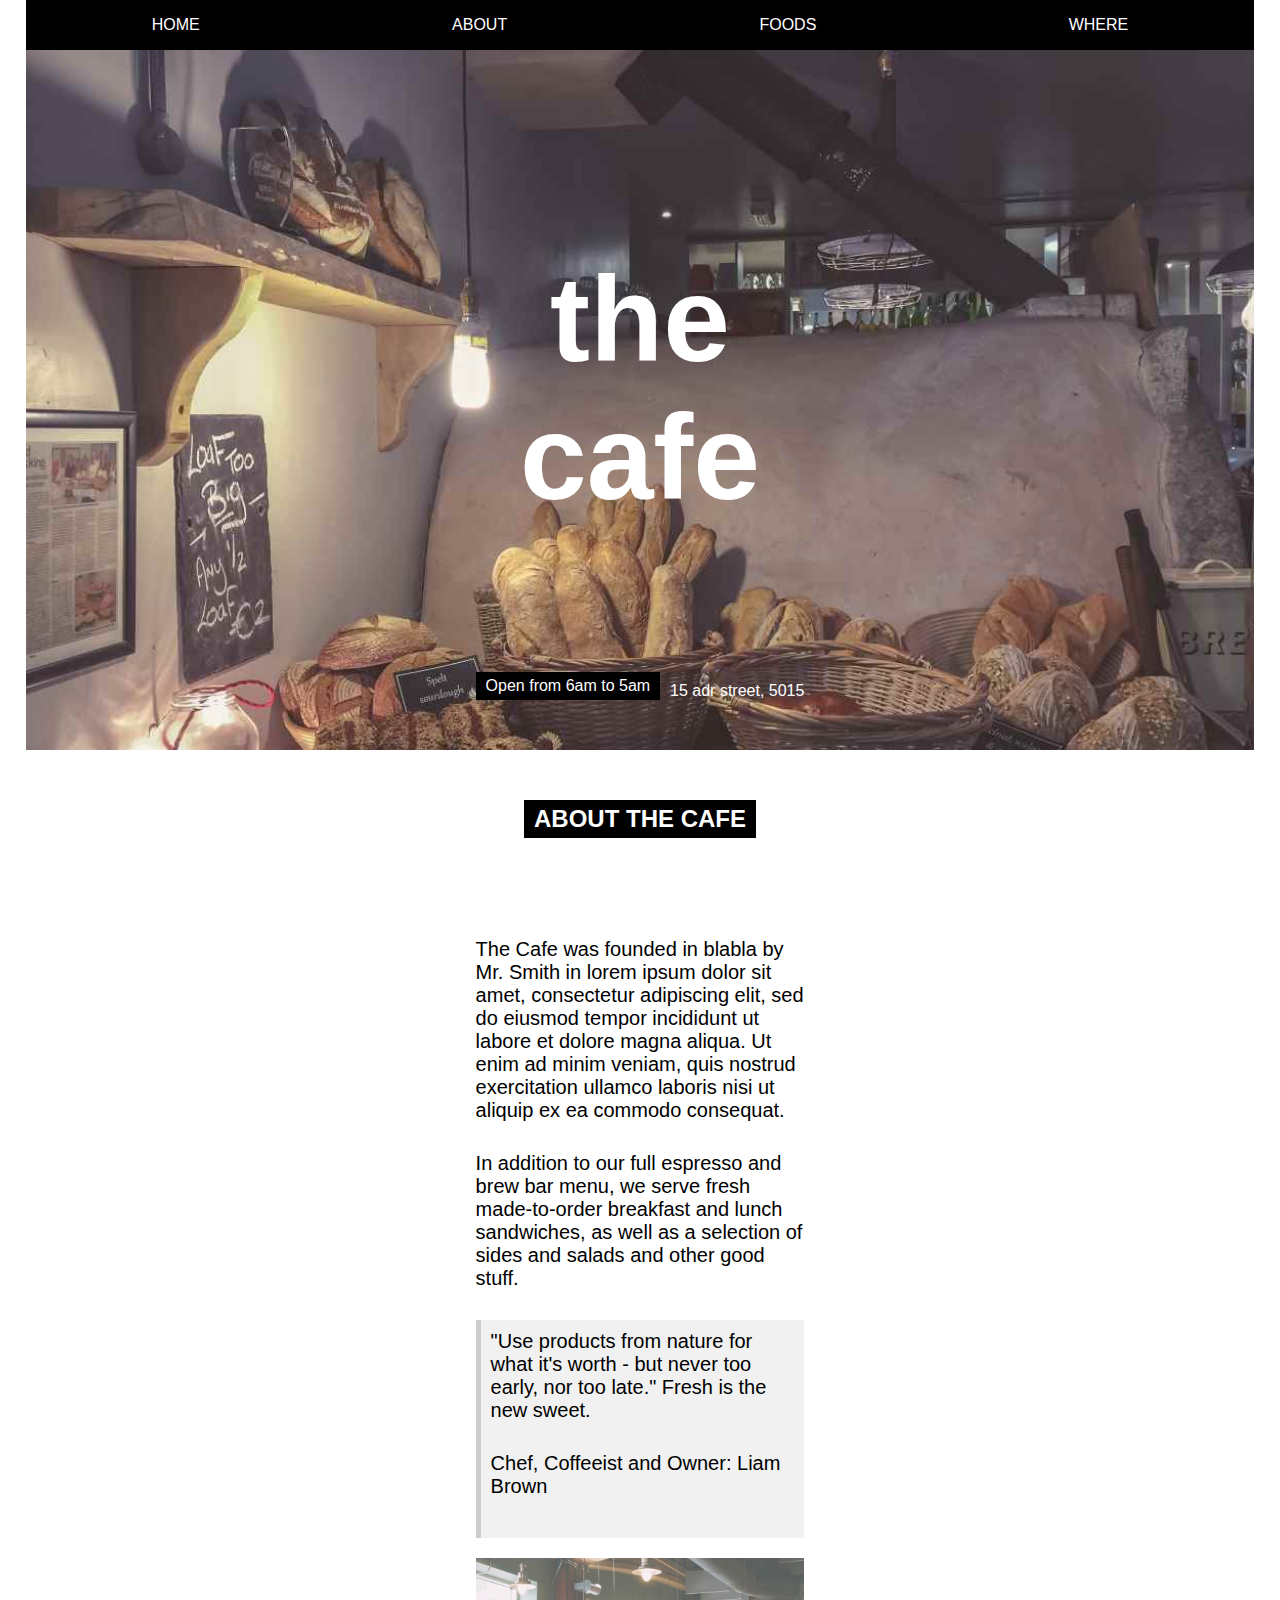
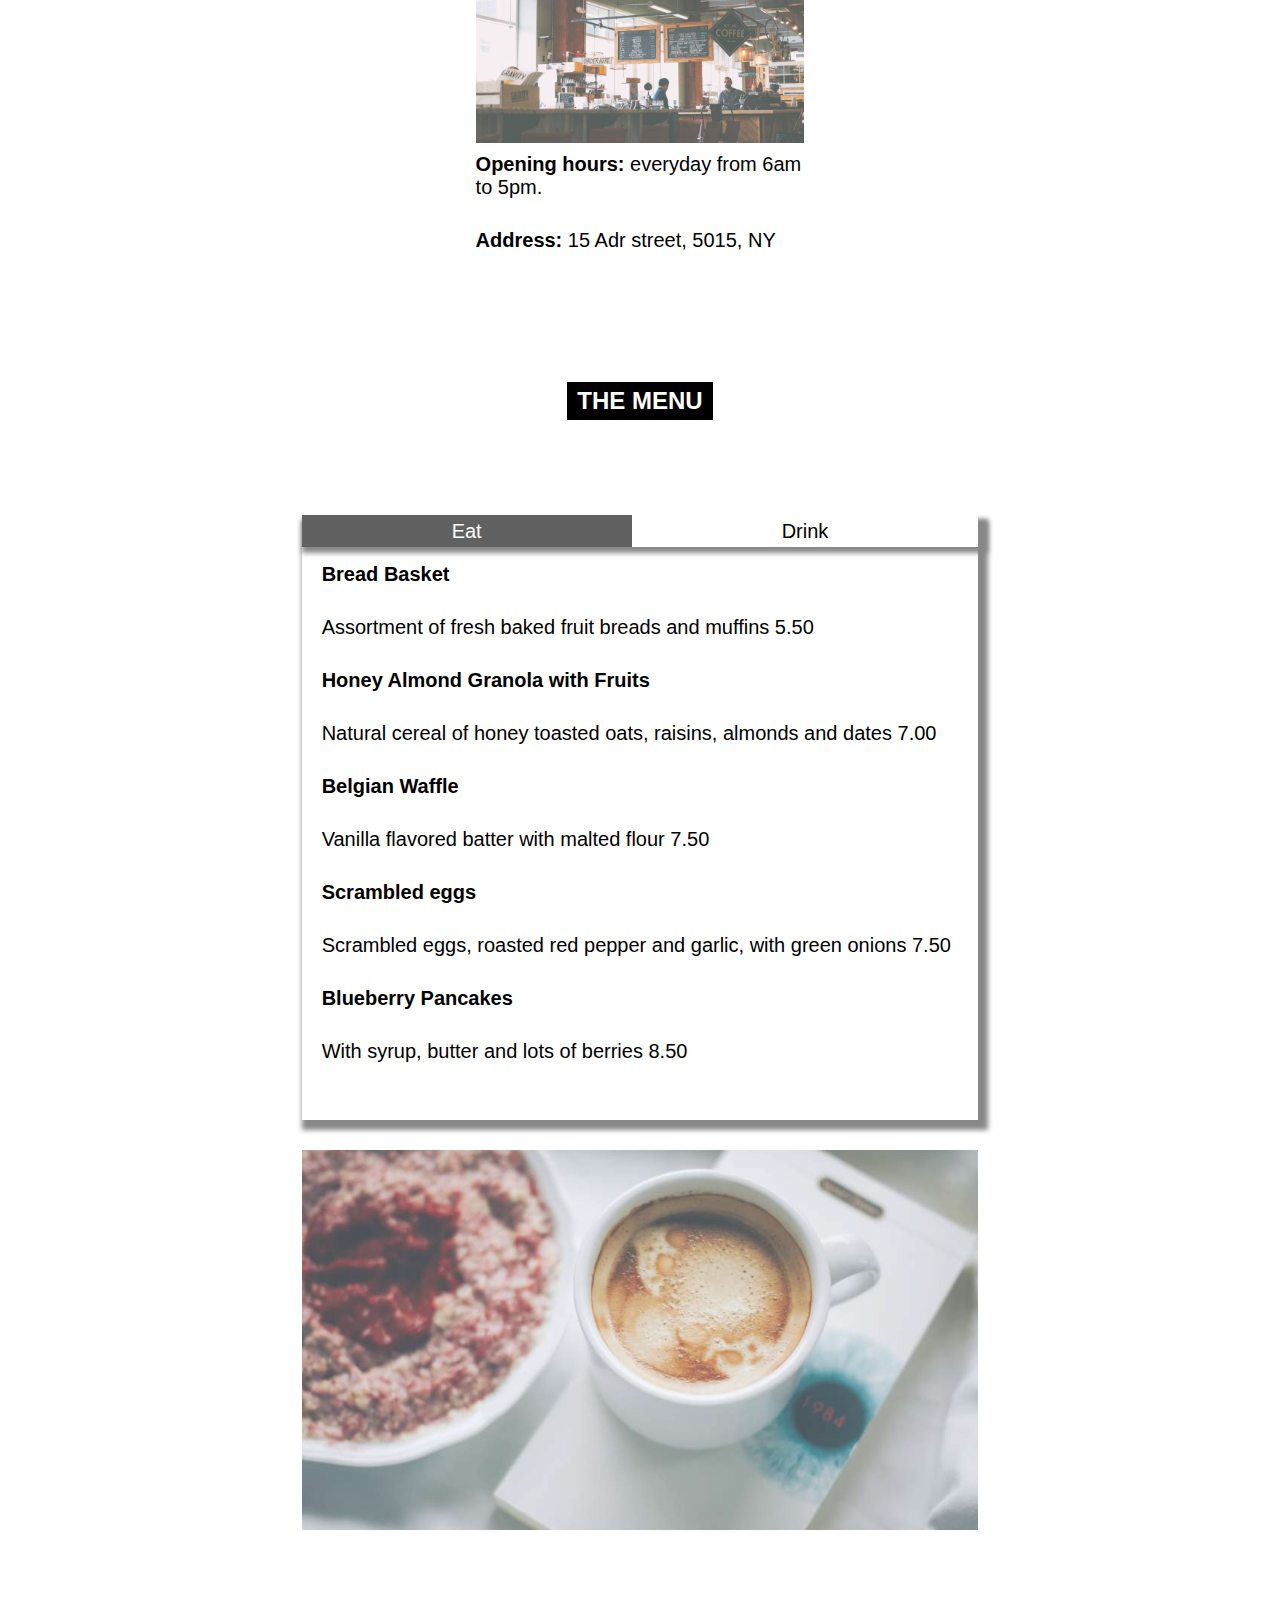
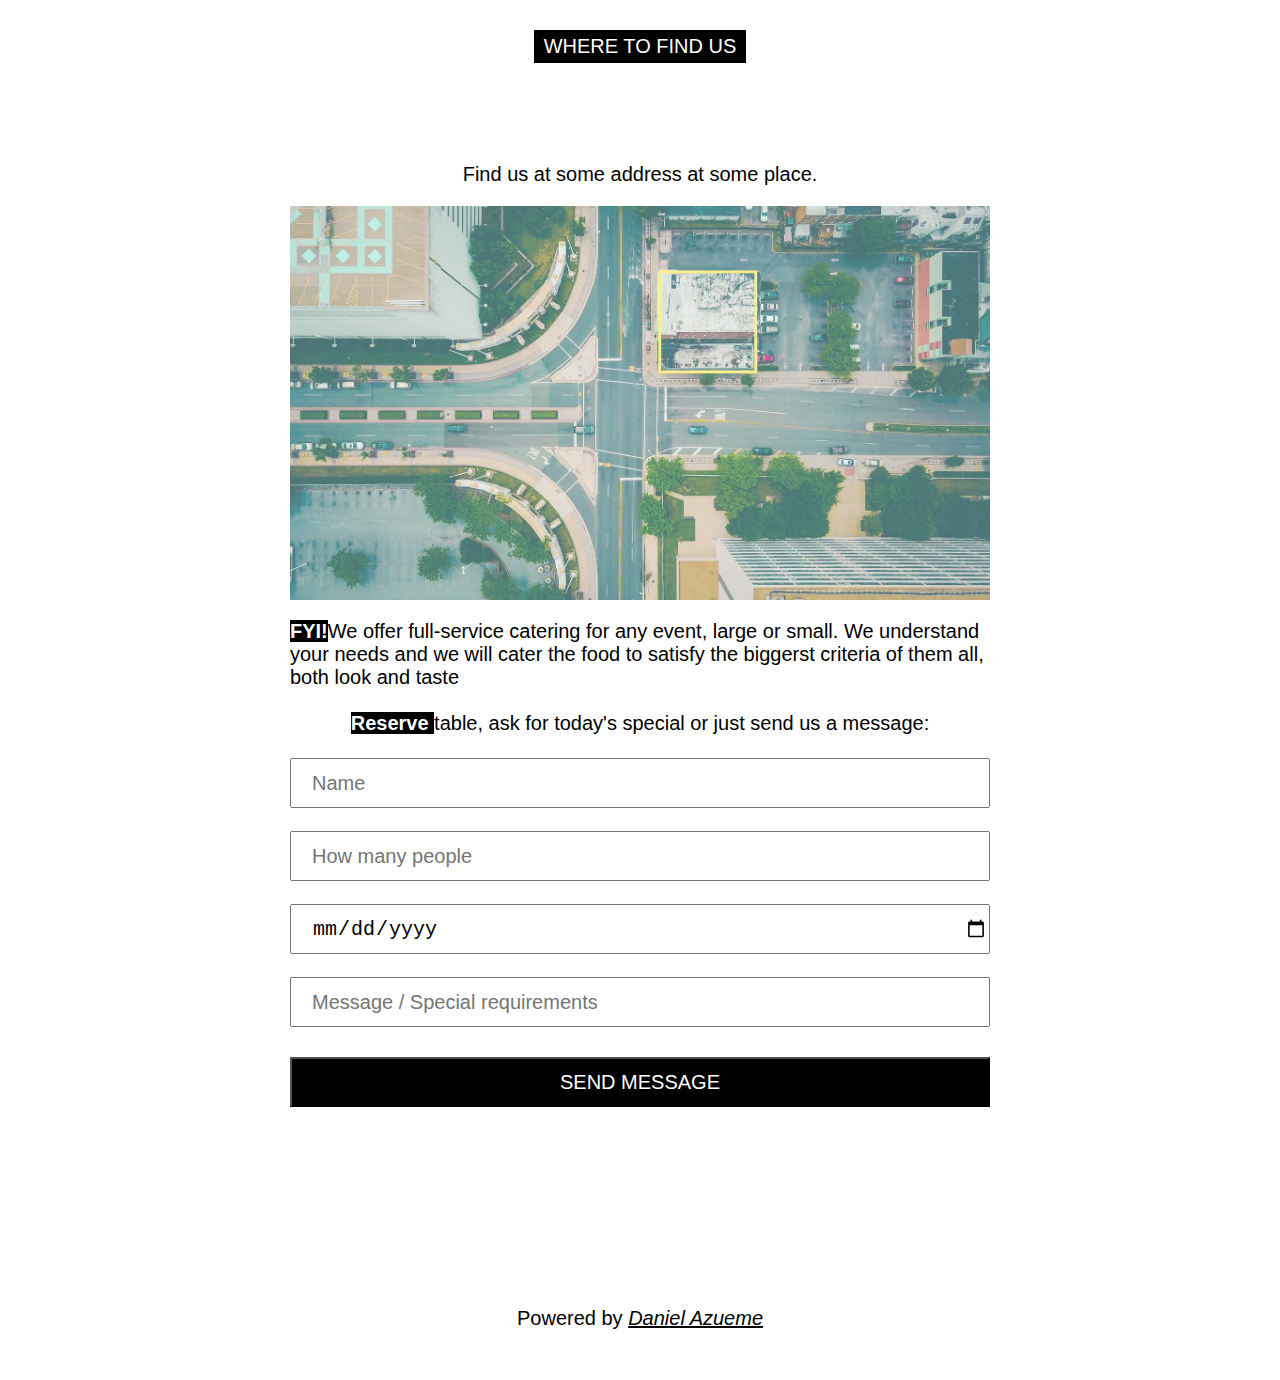
==== index.html @ de9c0a42 "comit" ====
<!DOCTYPE html>
<html lang="en">
<head>
    <meta charset="UTF-8">
    <meta name="viewport" content="width=device-width, initial-scale=1.0">
    <link rel="stylesheet" href="style.css">
    <title>Document</title>
</head>
<body>
    <div class="container">
    <div class="navbar">
            <a href="index.html">HOME</a>
            <a href="#">ABOUT</a>
            <a href="food.html">FOODS</a>
            <a href="#">WHERE</a>
    </div>
    <div class="body">
        <div class="h1">
            <h1>the <br> cafe</h1>
        </div>
        <div class="daniel">
            <div class="div1">
                <p>Open from 6am to 5am</p>
            </div>
            <div class="div2">
                <p>15 adr street, 5015</p>
            </div>
        </div>
    </div>
    <div class="body2">
        <div class="div">
            <h2>ABOUT THE CAFE</h2>
        </div>
        <div class="word">
            <p>The Cafe was founded in blabla by Mr. Smith in lorem ipsum dolor sit amet, consectetur adipiscing elit, sed do eiusmod tempor incididunt ut labore et dolore magna aliqua. Ut enim ad minim veniam, quis nostrud exercitation ullamco laboris nisi ut aliquip ex ea commodo consequat.</p>
            <p>In addition to our full espresso and brew bar menu, we serve fresh made-to-order breakfast and lunch sandwiches, as well as a selection of sides and salads and other good stuff.</p>
        </div>
        <div class="word2">
            <p>"Use products from nature for what it's worth - but never too early, nor too late." Fresh is the new sweet.</p>
            <p>Chef, Coffeeist and Owner: Liam Brown</p>
        </div>
        <img src="./imgages/coffeeshop.jpg" alt="">
        <p> <b>Opening hours: </b> everyday from 6am to 5pm.</p>
        <p> <b>Address: </b> 15 Adr street, 5015, NY</p>
    </div>
    <div class="body3">
        <div class="menu">
            <h2>THE MENU</h2> 
        </div>
        <div class="nav">
            <div class="link">
                <div class="eat">
                    <a href="#">Eat</a>
                </div>
                <div class="drink">
                    <a href="#">Drink</a>
                </div>
            </div>
            <div class="bread">
            <p><b>Bread Basket</b></p>
            <p>Assortment of fresh baked fruit breads and muffins 5.50
            </p>
            <p><b>Honey Almond Granola with Fruits</b></p>
            <p>Natural cereal of honey toasted oats, raisins, almonds and dates 7.00
            </p>
            <p><b>Belgian Waffle
            </b></p>
            <p>Vanilla flavored batter with malted flour 7.50</p>
            <p><b>Scrambled eggs</b></p>
            <p>Scrambled eggs, roasted red pepper and garlic, with green onions 7.50
            </p>
            <p><b>Blueberry Pancakes
            </b></p>
            <p>With syrup, butter and lots of berries 8.50
                </p>
            </div>
        </div>
        <img src="./imgages/coffeecup.jpg" alt="">
    </div>
    <div class="body4">
        <div class="menu">
            WHERE TO FIND US
        </div>
        <p>Find us at some address at some place.
        </p>
        <img src="./imgages/map (1).jpg" alt="">
        <p><b>FYI!</b>We offer full-service catering for any event, large or small. We understand your needs and we will cater the food to satisfy the biggerst criteria of them all, both look and taste</p><br>
        <p><b>Reserve </b> table, ask for today's special or just send us a message:</p><br>
        <div class="form">
            <form action="/action.page.php">
                <input type="text" placeholder="Name" required><br><br>
                <input type="number" id="points" name="points" step="1" placeholder="How many people" required><br><br>
    <input type="date" id="birthday" name="birthday"><br><br>
    <input type="text" placeholder="Message / Special requirements" required>
    <div class="message">
        <a href="#"><input type="submit" value="SEND MESSAGE"></a>
    </div>
            </form>
        </div>
        <div class="power">
            <p>Powered by <a href="#"> <i>Daniel Azueme</i></a></p>
        </div>
    </div>
    </div>
</body>
</html>
---- style.css ----
* {
    box-sizing: border-box;
    padding: 0;
    margin: 0;
    scroll-behavior: smooth;
}
body {
    overflow-x: hidden;
}

.navbar {
    background-color: black;
    color: white;
    position: sticky;
    top: 0;
    width: 100%;
    height: 50px;
    align-items: center;
    display: flex;
    justify-content: space-around;
    z-index: 100;
}
.navbar  a{
    color: white;
    text-align: center;
    text-decoration: none;
    transition: 0.5s;

}
.navbar  a:hover {
    color: rgb(184, 183, 183);
    transition: 0.5s;
}
.body {
    background-image: url(./imgages/coffeehouse.jpg);
    background-repeat: no-repeat;
    background-size: cover;
    height: 700px;
    width: 100%;
    display: flex;
    flex-direction: column;
    justify-content: center;
}
.h1 {
    color: white;
    font-weight: 10;
    font-size: 60px;
    text-align: center;
    display: flex;
    height: inherit;
    justify-content: center;
    margin-top: 150px;
}
.daniel {
    display: flex;
    justify-content: space-between;
    color: white;
    align-items: flex-end;
    height: inherit;
}
.div1 {
    background-color: black;
    color: white;
    padding: 5px 10px;
}
.body2 {
    display: flex;
    flex-direction: column;
    align-items: center;
    padding: 10px ;
    justify-content: center;
}
.div {
    background-color: black;
    color: white;
    padding: 5px 10px;
    margin-bottom: 100px;
}
.body2 p{
    width: 100%;
    font-size: 20px;
    margin-bottom: 30px;
}
.word2 {
    background-color: rgb(241,241,241);
    padding: 10px;
    border-left: 5px solid rgb(204,204,204);
    margin-bottom: 20px;
}
.body2 img {
    width: 100%;
    margin-bottom: 10px;
    transition: 0.5s;
    opacity: 0.7;
    
}
.body2 img:hover {
    width: 105%;
    opacity: 1;
    transition: 0.5s;
}
.body3 {
    display: flex;
    flex-direction: column;
    align-items: center;
    justify-content: center;
    padding: 10px ;


}
.menu {
        background-color: black;
        color: white;
        padding: 5px 10px;
        margin-bottom: 100px;
    cursor: pointer;
    transition: 0.5s;
}
.menu:hover {
    box-shadow: 5px 5px 5px 5px #888888;
background-color: white;
    transition: 0.5s;
    color: black;
}
.link {
    display: flex;
    /* gap: 500px; */
    align-items: center;
    justify-content: center;
    box-shadow: 5px 5px 5px 5px #888888;

}
.eat a{
    background-color: rgb(97,97,97);
    padding: 5px 150px;
    color: white;
    text-decoration: none;
    font-size: 20px;
}
.drink a{
    background-color:white;
    padding: 5px 150px;
    text-decoration: none;
    color: black;
    font-size: 20px;
}
.nav {
    box-shadow: 5px 5px 5px 5px #888888;
    height: 600px;
    font-size: 20px;
}
.nav p {
     margin-left: 20px;
     margin-top: 20px;
    margin-bottom: 30px;
 }
 .coffee {
    display: none;
 }
 .body3 img {
    width: 100%;
    margin-top: 30px;
    transition: 0.5s;
    opacity: 0.7;
 }
 .body3 img:hover {
    width: 105%;
    opacity: 1;
    transition: 0.5s;
}
 .body4 {
    display: flex;
    flex-direction: column;
    align-items: center;
    justify-content: left;
    padding: 10px ;
    text-align: left;
    font-size: 20px;
 }
 .body4 img {
    width: 100%;
    margin-top: 20px;
    margin-bottom: 20px;
    transition: 0.5s;
    opacity: 0.7;
 }
 .body4 img:hover {
    width: 105%;
    opacity: 1;
    transition: 0.5s;

}
 .body4 b {
    background-color: black;
    color: white;
 }
 input {
    width: 700px;
    height: 50px;
    font-size: 20px;
    padding-left: 20px;
 }
 .message a  input{
    background-color: black;
    color: white;
    padding: 5px 10px;
    margin-bottom: 100px;
    text-decoration: none;
    transition: 0.5s;

 }
 .message {
    margin-top: 30px;
 }
 .message a input:hover {
    background-color: white;
    color: black;
    transition: 0.5s;
    box-shadow: 5px 5px 5px 5px #888888;

 }
.power a {
    color: black;
}
.power {
    margin-top: 100px;
}
@media screen and (min-width:1200px) {
    .body {
    padding: 50px 450px;
    }
    .body2 {
    padding: 50px 450px;
    }
    .body3 {
    padding: 50px 450px;
    }
    .body4 {
    padding: 50px 450px;
    }
    body {
        overflow-x: hidden;
    }
}
@media screen and (max-width:950px) {
    .body {
        padding: 10px;
    }
    .body2 {
        padding: 10px;
    }
    .body3 {
        padding: 10px;
    }
    .body3 img {
        width: 100%;
    }
    .body4 {
        padding: 10px;
    }
    body {
        overflow-x: hidden;
    }
}
@media screen and (max-width:500px) {
    .nav {
        width: 100%;
        height: 650px;
    }
    .link {
        width: 100%;
    }
    .eat a{
    padding: 5px 100px;
    }
    .drink a{
        padding: 5px 100px;
        }
    
    input {
       width: 400px;
       height: 50px;
       font-size: 20px;
       padding-left: 20px;
    }.message a {
    padding: 5px 7px;

    }
    input {
        width: 400px;
        height: 50px;
        font-size: 20px;
        padding-left: 20px;
    }
    body {
        overflow-x: hidden;
    }
}
@media screen and (max-width:320px) {
    body {
        overflow-x: hidden;
    }
    input {
        width: 280px;
        height: 50px;
        font-size: 15px;
        padding-left: 20px;
    }
}
@media screen and (min-width:1200px) {
    .container {
    width: min(100% - 4vw, 1400px);
    margin-inline: auto;
    display: flex;
    flex-direction: column;
    justify-content: space-evenly;
    align-items: center;
    font-family: 'Montserrat', sans-serif;
    font-family: 'Mulish', sans-serif;
}
}
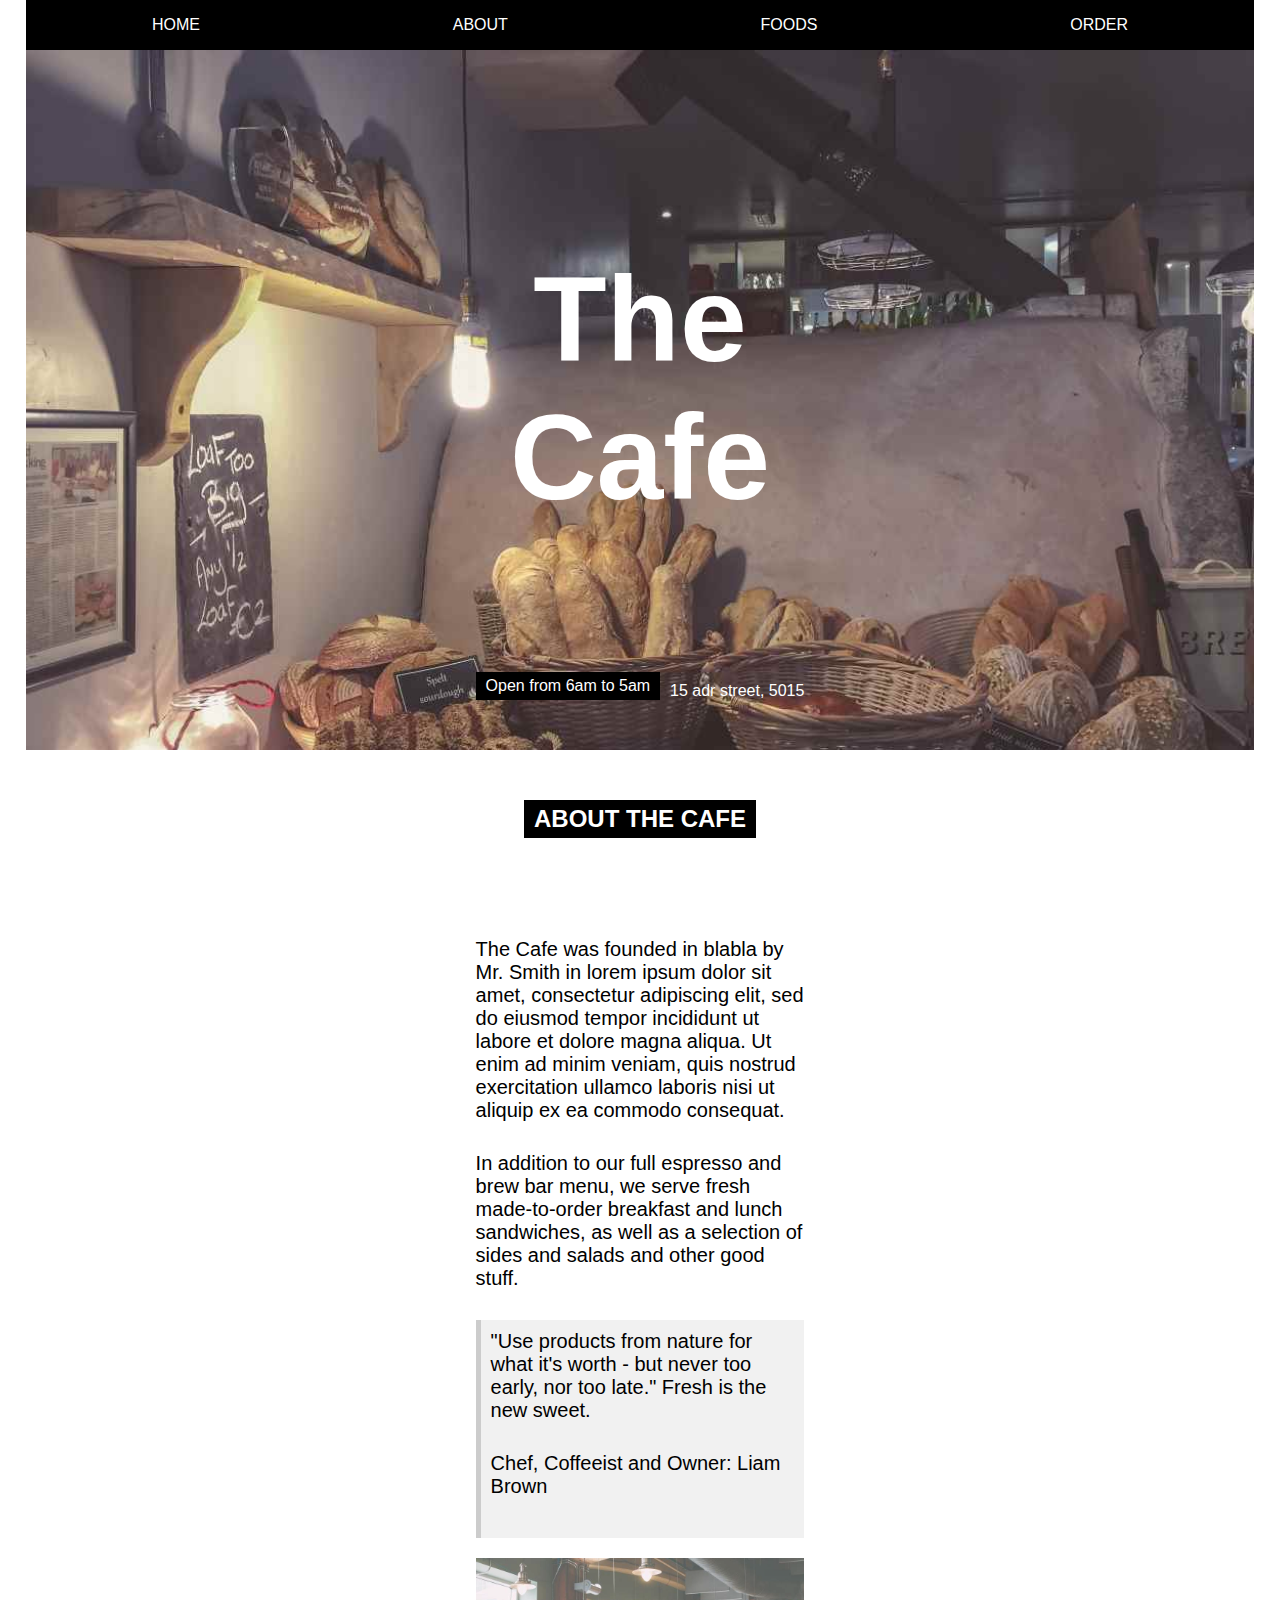
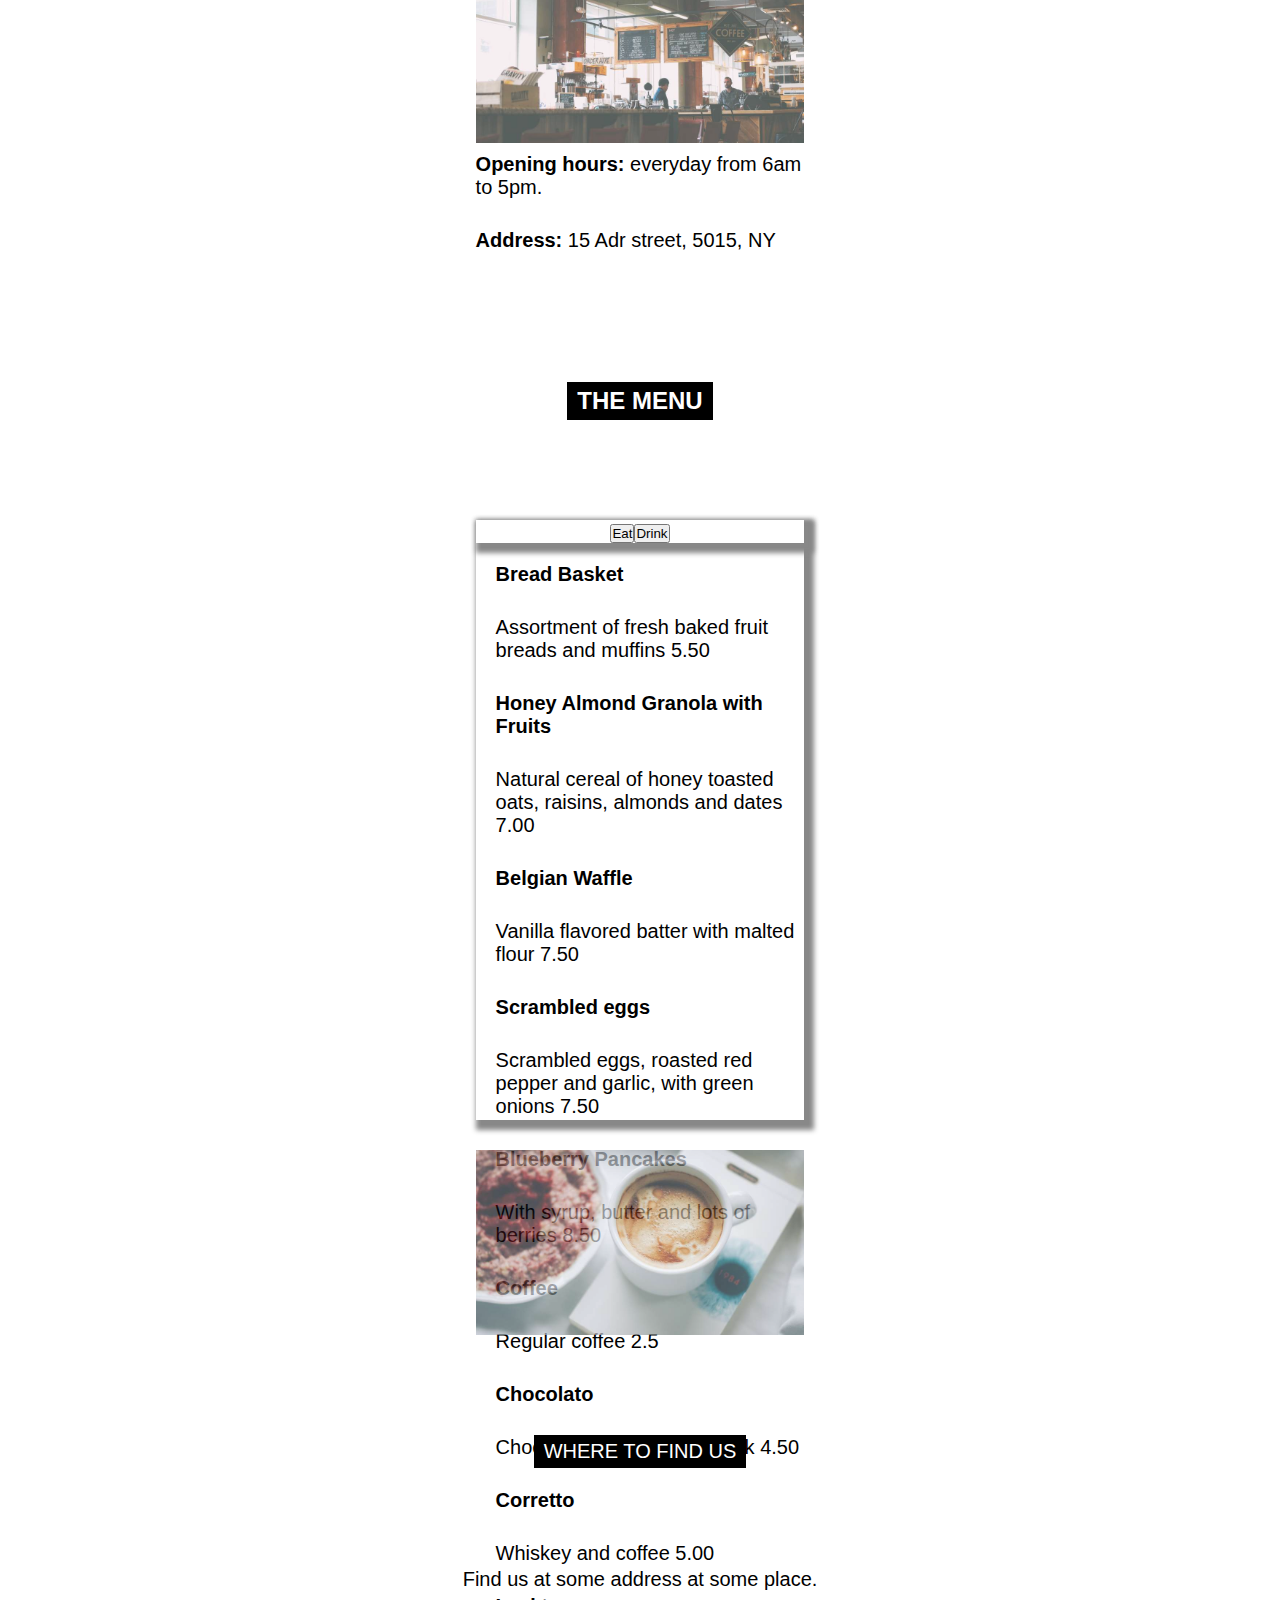
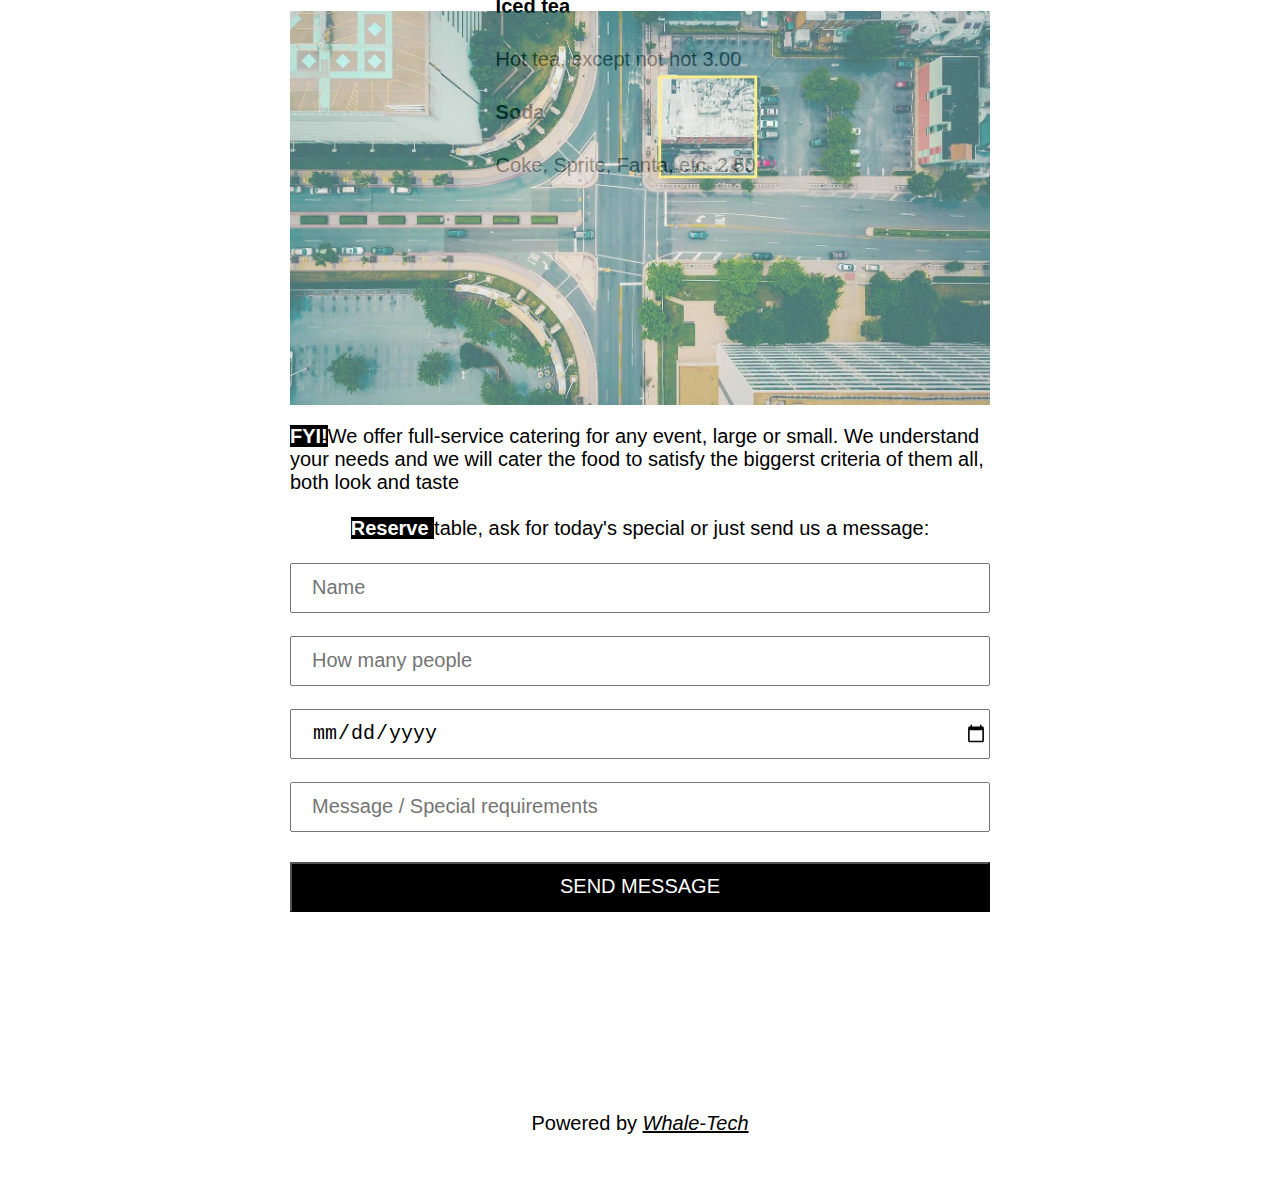
==== commit 69297494: "new project" ====
--- a/index.html
+++ b/index.html
@@ -4,7 +4,7 @@
     <meta charset="UTF-8">
     <meta name="viewport" content="width=device-width, initial-scale=1.0">
     <link rel="stylesheet" href="style.css">
-    <title>Document</title>
+    <title>HOME PAGE</title>
 </head>
 <body>
     <div class="container">
@@ -12,11 +12,11 @@
             <a href="index.html">HOME</a>
             <a href="#">ABOUT</a>
             <a href="food.html">FOODS</a>
-            <a href="#">WHERE</a>
+            <a href="#">ORDER</a>
     </div>
     <div class="body">
         <div class="h1">
-            <h1>the <br> cafe</h1>
+            <h1>The <br> Cafe</h1>
         </div>
         <div class="daniel">
             <div class="div1">
@@ -50,13 +50,13 @@
         <div class="nav">
             <div class="link">
                 <div class="eat">
-                    <a href="#">Eat</a>
+                    <button href="#" onclick="myFunction(event, 'dem')" >Eat</button>
                 </div>
                 <div class="drink">
-                    <a href="#">Drink</a>
+                    <button href="#"onclick="myFunction(event, 'demo')" >Drink</button>
                 </div>
             </div>
-            <div class="bread">
+            <div class="bread bread1" id="dem">
             <p><b>Bread Basket</b></p>
             <p>Assortment of fresh baked fruit breads and muffins 5.50
             </p>
@@ -74,6 +74,24 @@
             <p>With syrup, butter and lots of berries 8.50
                 </p>
             </div>
+            <div class="bread" id="demo">
+                <p><b>Coffee</b></p>
+                <p>Regular coffee 2.5
+                </p>
+                <p><b>Chocolato</b></p>
+                <p>Chocolate espresso with milk 4.50
+                </p>
+                <p><b>Corretto
+                </b></p>
+                <p>Whiskey and coffee 5.00</p>
+                <p><b>Iced tea</b></p>
+                <p>Hot tea, except not hot 3.00
+                </p>
+                <p><b>Soda
+                </b></p>
+                <p>Coke, Sprite, Fanta, etc. 2.50
+                    </p>
+                </div>
         </div>
         <img src="./imgages/coffeecup.jpg" alt="">
     </div>
@@ -98,9 +116,10 @@
             </form>
         </div>
         <div class="power">
-            <p>Powered by <a href="#"> <i>Daniel Azueme</i></a></p>
+            <p>Powered by <a href="#"><i>Whale-Tech</i></a></p>
         </div>
     </div>
     </div>
 </body>
+<script src="js.js"></script>
 </html>